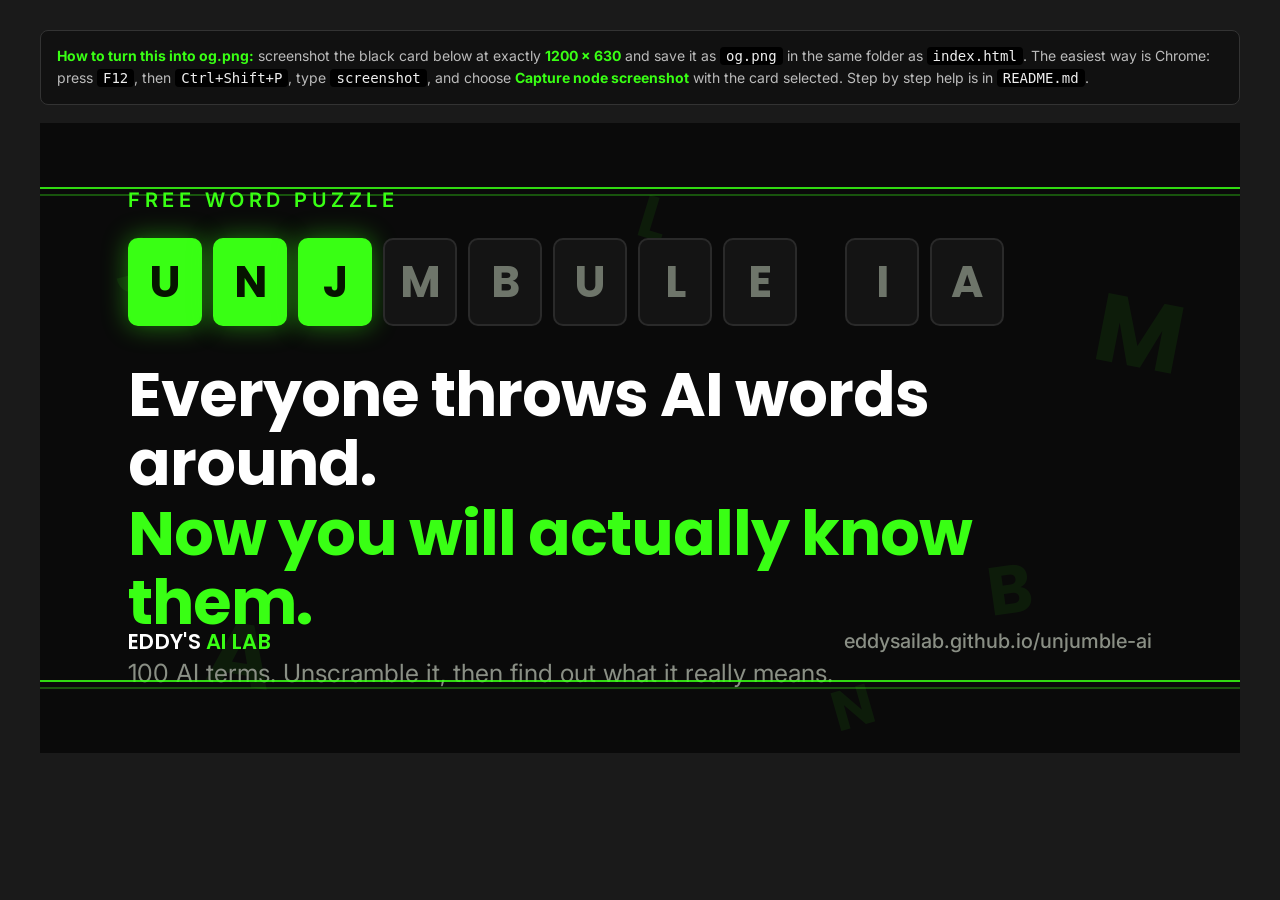
==== og.html @ 87f97612 "Phase 1: stop losing leads, stop rendering as a bare link Three ship blockers, all live and all cost" ====
<!DOCTYPE html>
<html lang="en">
<head>
<meta charset="UTF-8" />
<title>Unjumble AI — social share card (screenshot this at 1200x630)</title>
<!--
  ============================================================================
  THIS FILE EXISTS TO BE SCREENSHOTTED.
  ----------------------------------------------------------------------------
  It draws the picture that appears when someone shares the game on WhatsApp,
  LinkedIn, Facebook or X. Open it in a browser, screenshot the black card at
  exactly 1200 by 630, and save the result as og.png next to index.html.
  Full step by step instructions are in README.md under "The share picture".

  Nothing here is loaded by the game itself. It is a design source file.
  ============================================================================
-->
<link rel="preconnect" href="https://fonts.googleapis.com" />
<link rel="preconnect" href="https://fonts.gstatic.com" crossorigin />
<link href="https://fonts.googleapis.com/css2?family=Poppins:wght@600;700&family=Inter:wght@400;500;600&display=swap" rel="stylesheet" />
<style>
  :root {
    --bg: #0A0A0A;
    --neon: #39FF14;
    --white: #FFFFFF;
    --dim: #8A8F85;
    --display: "Poppins", system-ui, -apple-system, "Segoe UI", Roboto, sans-serif;
    --body: "Inter", system-ui, -apple-system, "Segoe UI", Roboto, sans-serif;
  }
  * { box-sizing: border-box; margin: 0; padding: 0; }
  body {
    background: #1a1a1a;
    font-family: var(--body);
    display: flex; flex-direction: column; align-items: center;
    padding: 30px 20px; gap: 18px; min-height: 100vh;
  }
  .hint {
    color: #bbb; font-size: 14px; max-width: 1200px; line-height: 1.6;
    background: #111; border: 1px solid #333; border-radius: 8px; padding: 14px 16px;
  }
  .hint b { color: var(--neon); }
  .hint code { background: #000; padding: 1px 6px; border-radius: 4px; color: #eee; }

  /* The card itself. Exactly the size social networks want. */
  .card {
    width: 1200px; height: 630px; flex: 0 0 auto;
    background: var(--bg);
    position: relative; overflow: hidden;
    display: flex; flex-direction: column; justify-content: center;
    padding: 0 88px;
  }

  /* The dual thin green rules of the brand */
  .rules { position: absolute; left: 0; right: 0; display: flex; flex-direction: column; gap: 5px; }
  .rules.top { top: 64px; }
  .rules.bottom { bottom: 64px; }
  .rules i { display: block; height: 2px; background: var(--neon); opacity: .85; }
  .rules i:last-child { opacity: .3; }

  /* Faint scattered letters in the background */
  .ghosts { position: absolute; inset: 0; pointer-events: none; }
  .ghosts span {
    position: absolute; font-family: var(--display); font-weight: 700;
    color: var(--neon); opacity: .07;
  }

  .kicker {
    font-family: var(--body); font-weight: 600; font-size: 20px;
    letter-spacing: 4.5px; color: var(--neon); text-transform: uppercase;
    margin-bottom: 26px; position: relative;
  }

  /* The jumbled-to-solved letter tiles */
  .tiles { display: flex; gap: 11px; margin-bottom: 34px; position: relative; }
  .tile {
    width: 74px; height: 88px; border-radius: 10px;
    display: flex; align-items: center; justify-content: center;
    font-family: var(--display); font-weight: 700; font-size: 44px;
    background: #141414; border: 2px solid #2A2A2A; color: #6E756A;
  }
  .tile.on {
    background: var(--neon); border-color: var(--neon); color: #061400;
    box-shadow: 0 0 26px rgba(57,255,20,.45);
  }
  .tile.gap { width: 26px; background: none; border: none; box-shadow: none; }

  h1 {
    font-family: var(--display); font-weight: 700; font-size: 62px;
    color: var(--white); line-height: 1.12; letter-spacing: -1px;
    max-width: 15em; position: relative;
  }
  h1 em { font-style: normal; color: var(--neon); }

  .sub {
    font-size: 25px; color: var(--dim); margin-top: 20px;
    font-weight: 400; position: relative;
  }

  .foot {
    position: absolute; left: 88px; right: 88px; bottom: 96px;
    display: flex; align-items: center; justify-content: space-between;
  }
  .brand {
    font-family: var(--display); font-weight: 600; font-size: 21px;
    color: var(--white); letter-spacing: .3px;
  }
  .brand span { color: var(--neon); }
  .url { font-size: 20px; color: var(--dim); font-weight: 500; }
</style>
</head>
<body>

  <p class="hint">
    <b>How to turn this into og.png:</b> screenshot the black card below at exactly
    <b>1200 x 630</b> and save it as <code>og.png</code> in the same folder as
    <code>index.html</code>. The easiest way is Chrome: press <code>F12</code>, then
    <code>Ctrl+Shift+P</code>, type <code>screenshot</code>, and choose
    <b>Capture node screenshot</b> with the card selected. Step by step help is in
    <code>README.md</code>.
  </p>

  <div class="card" id="card">
    <div class="rules top"><i></i><i></i></div>

    <div class="ghosts">
      <span style="left:6%;  top:14%; font-size:74px; transform:rotate(-14deg)">J</span>
      <span style="left:88%; top:22%; font-size:96px; transform:rotate(11deg)">M</span>
      <span style="left:79%; top:66%; font-size:68px; transform:rotate(-8deg)">B</span>
      <span style="left:14%; top:74%; font-size:88px; transform:rotate(9deg)">A</span>
      <span style="left:50%; top:8%;  font-size:60px; transform:rotate(17deg)">L</span>
      <span style="left:66%; top:86%; font-size:56px; transform:rotate(-16deg)">N</span>
    </div>

    <div class="kicker">Free word puzzle</div>

    <div class="tiles">
      <div class="tile on">U</div>
      <div class="tile on">N</div>
      <div class="tile on">J</div>
      <div class="tile">M</div>
      <div class="tile">B</div>
      <div class="tile">U</div>
      <div class="tile">L</div>
      <div class="tile">E</div>
      <div class="tile gap"></div>
      <div class="tile">I</div>
      <div class="tile">A</div>
    </div>

    <h1>Everyone throws AI words around.<br /><em>Now you will actually know them.</em></h1>
    <p class="sub">100 AI terms. Unscramble it, then find out what it really means.</p>

    <div class="foot">
      <div class="brand">EDDY'S <span>AI LAB</span></div>
      <div class="url">eddysailab.github.io/unjumble-ai</div>
    </div>

    <div class="rules bottom"><i></i><i></i></div>
  </div>

</body>
</html>
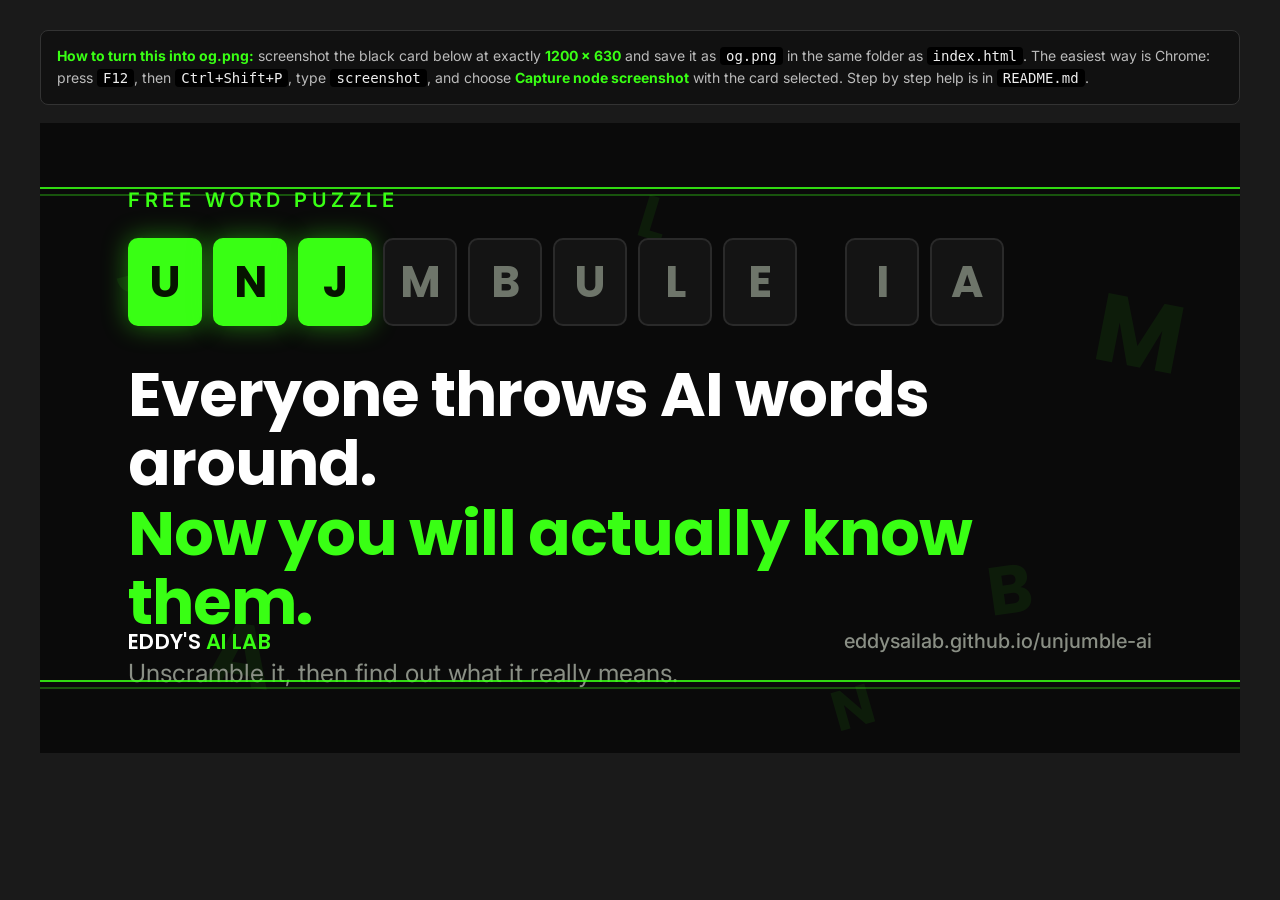
==== commit c6e20a41: "Phase 4: real AI vocabulary back in, filler out, dead code gone 4.1 skipped at your request. No colo" ====
--- a/og.html
+++ b/og.html
@@ -148,7 +148,7 @@
     </div>
 
     <h1>Everyone throws AI words around.<br /><em>Now you will actually know them.</em></h1>
-    <p class="sub">100 AI terms. Unscramble it, then find out what it really means.</p>
+    <p class="sub">Unscramble it, then find out what it really means.</p>
 
     <div class="foot">
       <div class="brand">EDDY'S <span>AI LAB</span></div>
